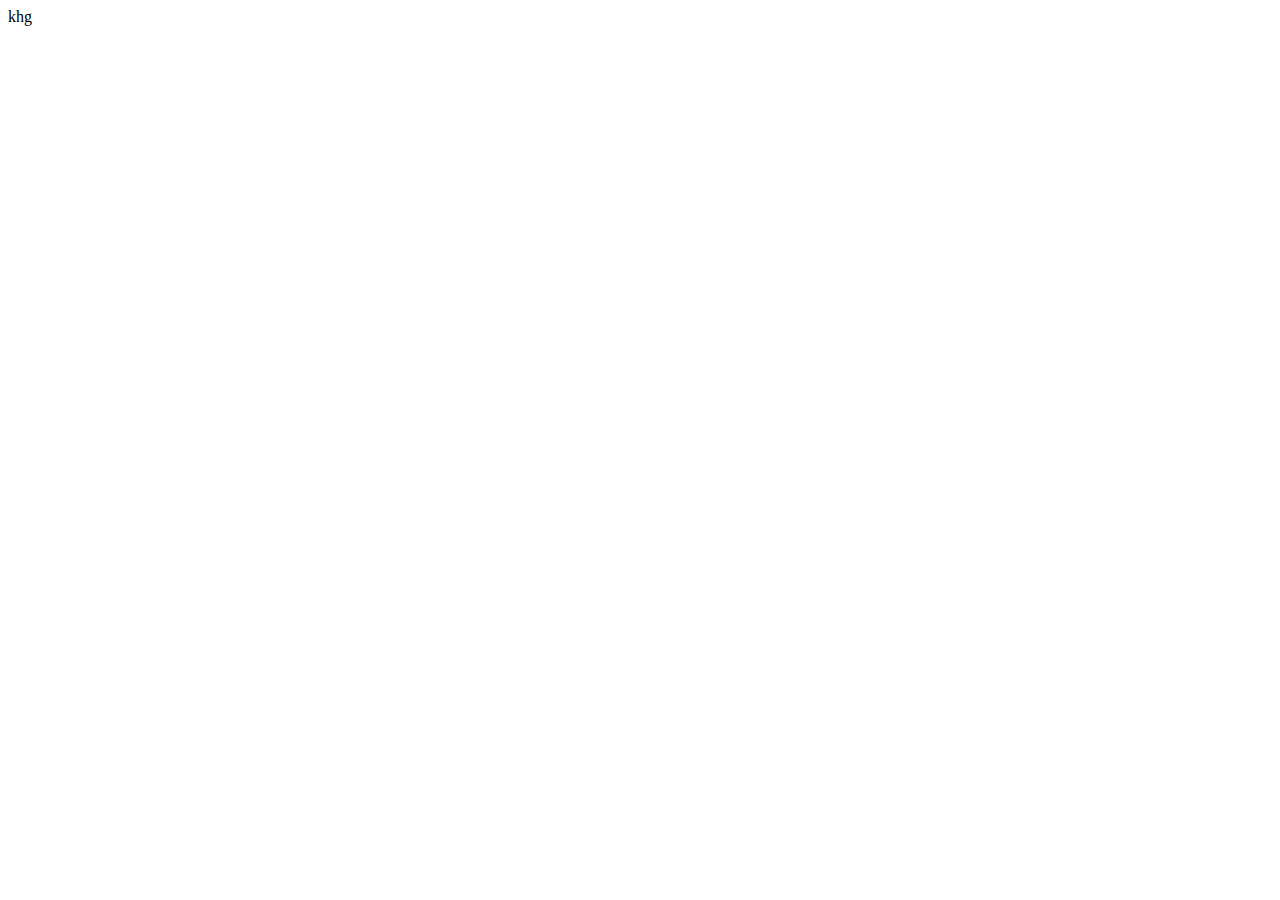
==== index.html @ ae6369a5 "Додала заголовок" ====
<!DOCTYPE html>
<html lang="en">
<head>
    <meta charset="UTF-8">
    <meta http-equiv="X-UA-Compatible" content="IE=edge">
    <meta name="viewport" content="width=device-width, initial-scale=1.0">
    <title>Document</title>
    <link rel="stylesheet" href="./style.css">
</head>
<body>
    <header>
        khg
    </header>
</body>
</html>
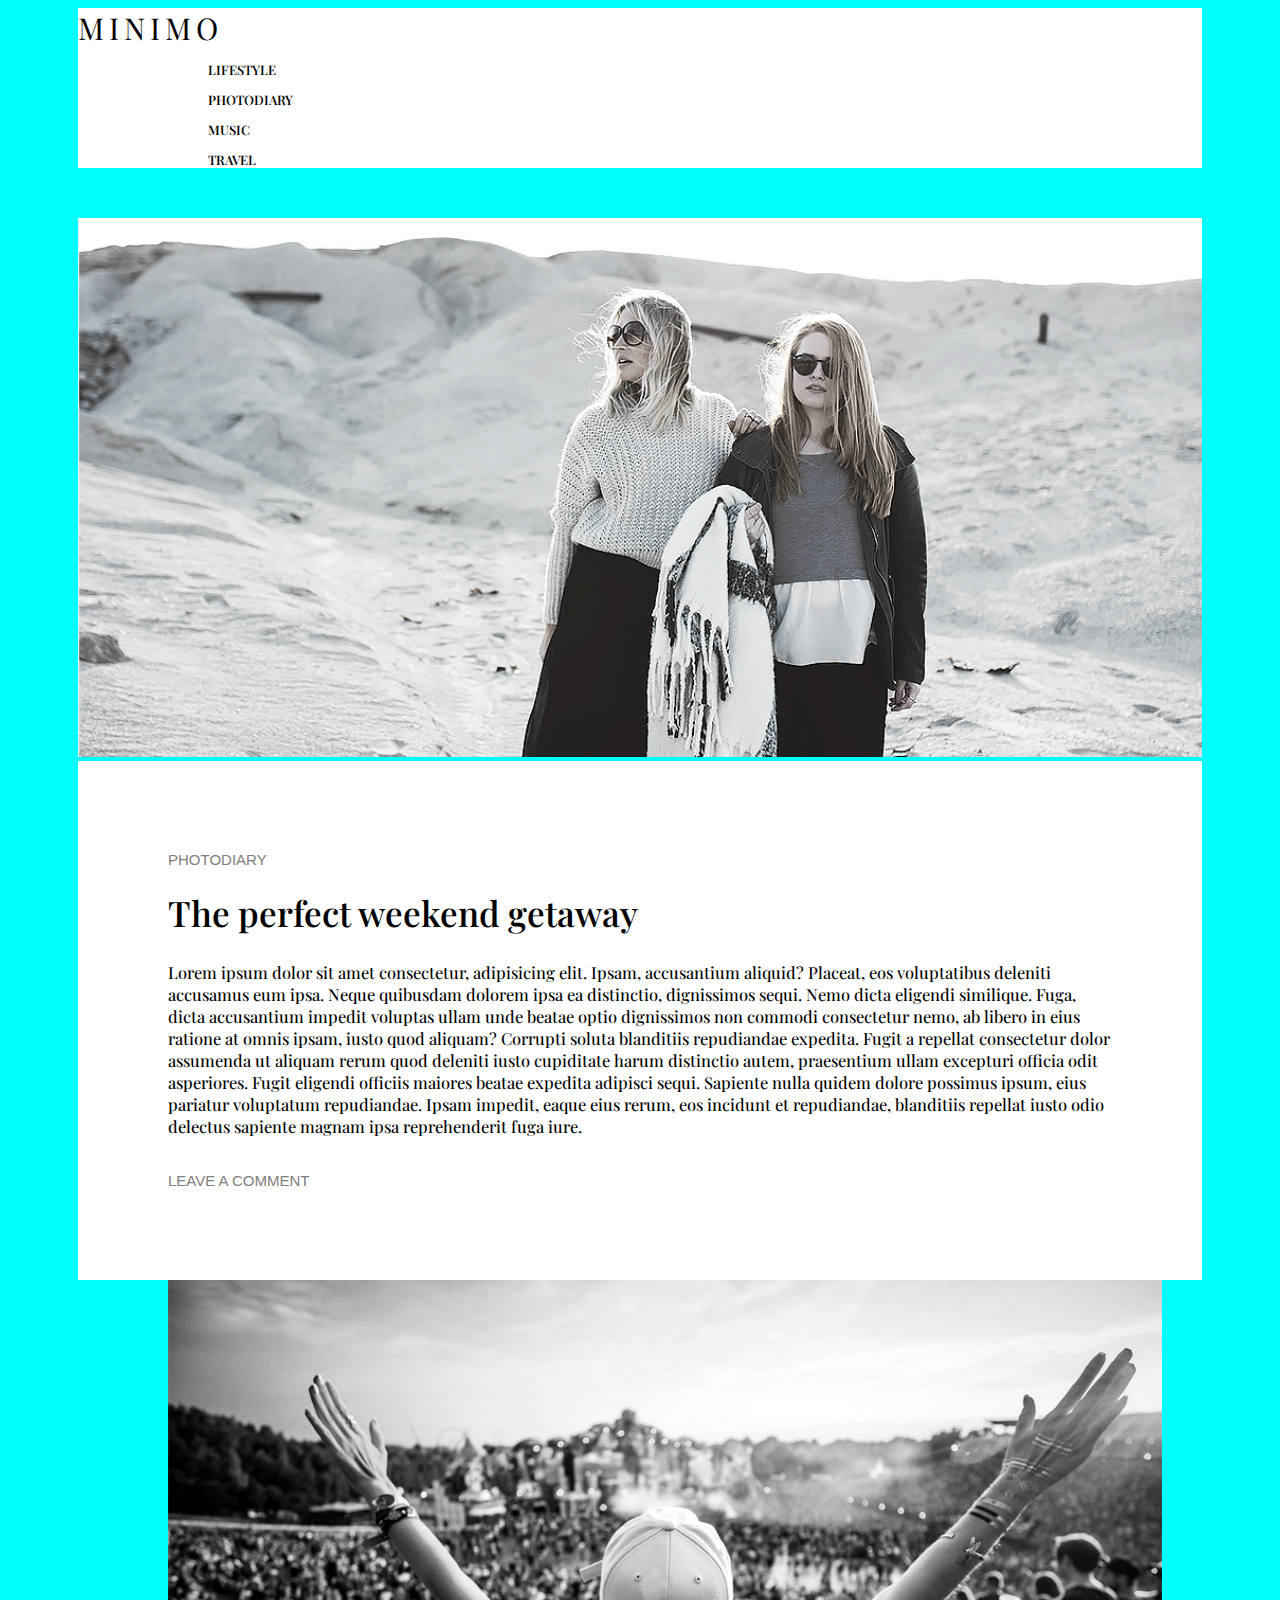
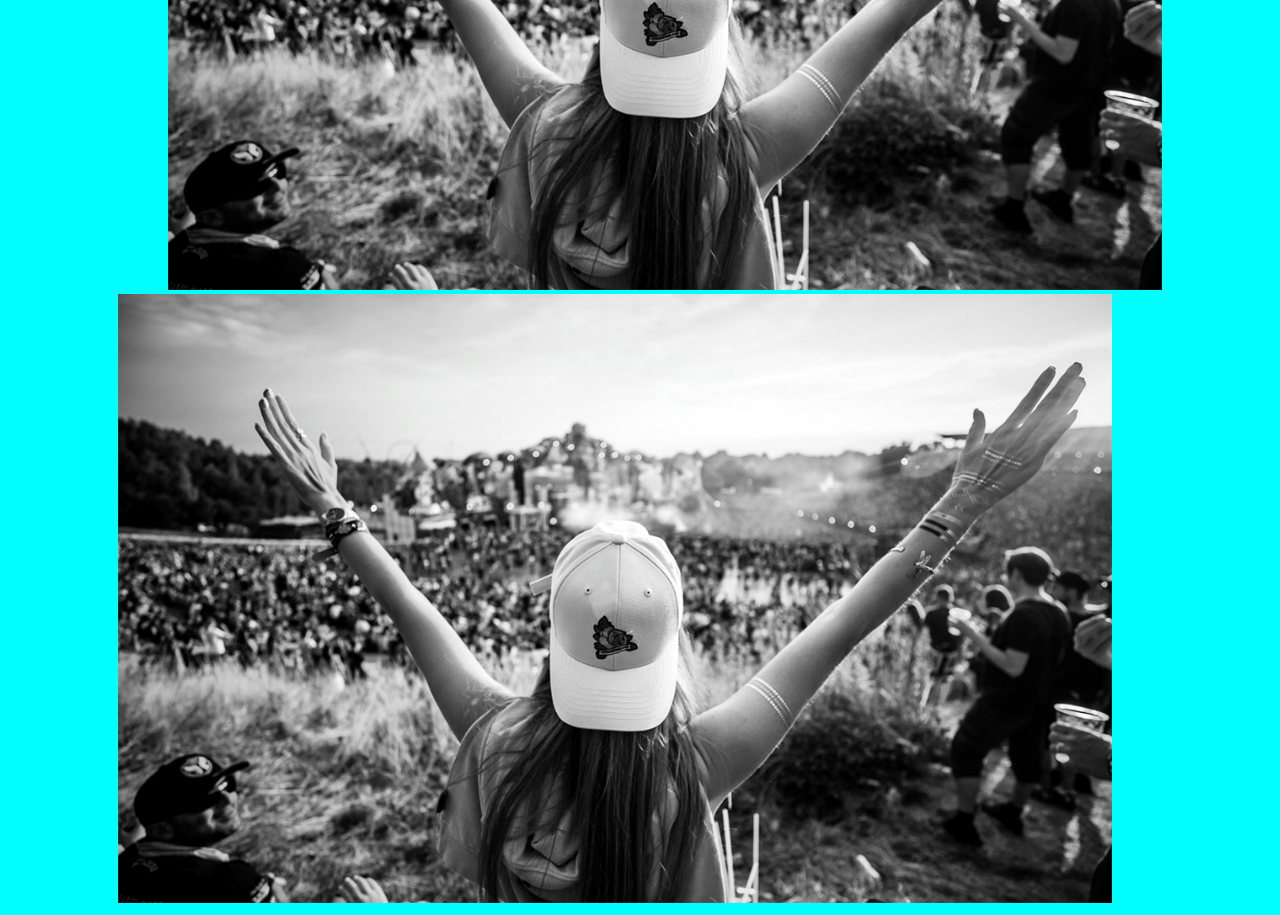
==== commit 0a4a6bfc: "Додала хедер і перші 2 розділи" ====
--- a/index.html
+++ b/index.html
@@ -5,11 +5,97 @@
     <meta http-equiv="X-UA-Compatible" content="IE=edge">
     <meta name="viewport" content="width=device-width, initial-scale=1.0">
     <title>Document</title>
+    <link href="https://cdn.jsdelivr.net/npm/bootstrap@5.2.3/dist/css/bootstrap.min.css" rel="stylesheet" integrity="sha384-rbsA2VBKQhggwzxH7pPCaAqO46MgnOM80zW1RWuH61DGLwZJEdK2Kadq2F9CUG65" crossorigin="anonymous">
     <link rel="stylesheet" href="./style.css">
+    <link rel="preconnect" href="https://fonts.googleapis.com">
+    <link rel="preconnect" href="https://fonts.gstatic.com" crossorigin>
+    <link href="https://fonts.googleapis.com/css2?family=Playfair+Display&display=swap" rel="stylesheet">
 </head>
 <body>
     <header>
-        khg
+        <nav class="navbar bg-light odstephed">
+            <div class="container-fluid cl">
+              <a class="navbar-brand minimo">MINIMO</a>
+              <div class="d-flex menu">
+                <p>
+                  <a href="#">LIFESTYLE</a>
+                </p>
+                <p>
+                  <a href="#chapterr2">PHOTODIARY</a>
+                </p>
+                <p>
+                  <a href="#">MUSIC</a>
+                </p>
+                <p>
+                  <a href="#">TRAVEL</a>
+                </p>
+              </div>
+            </div>
+          </nav>
     </header>
+
+    <main>
+
+      <div class="chapter1">
+        <div class="row">
+          <div class="col girls">
+            <img src="./girls.png" alt="girls">
+          </div>
+        </div>
+      </div>
+
+      <div class="chapter2" id="chapterr2">
+        <div class="row">
+          <div class="col">
+            <div class="photodiary">
+              <span class="graytext">PHOTODIARY</span>
+              <p class="hed">
+                The perfect weekend getaway
+              </p>
+              <p class="phototext">
+                Lorem ipsum dolor sit amet consectetur, adipisicing elit. Ipsam, accusantium aliquid? Placeat, eos voluptatibus deleniti accusamus eum ipsa. Neque quibusdam dolorem ipsa ea distinctio, dignissimos sequi. Nemo dicta eligendi similique.
+                Fuga, dicta accusantium impedit voluptas ullam unde beatae optio dignissimos non commodi consectetur nemo, ab libero in eius ratione at omnis ipsam, iusto quod aliquam? Corrupti soluta blanditiis repudiandae expedita.
+                Fugit a repellat consectetur dolor assumenda ut aliquam rerum quod deleniti iusto cupiditate harum distinctio autem, praesentium ullam excepturi officia odit asperiores. Fugit eligendi officiis maiores beatae expedita adipisci sequi.
+                Sapiente nulla quidem dolore possimus ipsum, eius pariatur voluptatum repudiandae. Ipsam impedit, eaque eius rerum, eos incidunt et repudiandae, blanditiis repellat iusto odio delectus sapiente magnam ipsa reprehenderit fuga iure.
+              </p>
+              <span class="graytext">LEAVE A COMMENT</span>
+            </div>
+          </div>
+        </div>
+      </div>
+
+      <div class="chapter3">
+
+        <div class="row">
+          <div class="col leftt">
+            <div class="image">
+              <img src="./festival.png">
+            </div>
+          </div>
+
+          <div class="col rightt">
+            <div class="image">
+              <img src="./festival.png">
+            </div>
+          </div>
+        </div>
+
+        <div class="row">
+          <div class="col"></div>
+
+          <div class="col"></div>
+        </div>
+
+      </div>
+  
+    </main>
+
+
+    <script
+      src="https://cdn.jsdelivr.net/npm/bootstrap@5.2.3/dist/js/bootstrap.bundle.min.js"
+      integrity="sha384-kenU1KFdBIe4zVF0s0G1M5b4hcpxyD9F7jL+jjXkk+Q2h455rYXK/7HAuoJl+0I4"
+      crossorigin="anonymous">
+    </script>
+    
 </body>
 </html>--- a/style.css
+++ b/style.css
@@ -0,0 +1,104 @@
+@import url('https://fonts.googleapis.com/css2?family=Playfair+Display&display=swap');
+
+body {
+    background-color: aqua;
+}
+
+.odstephed {
+    margin-left: 70px;
+    margin-right: 70px;
+    display: flex;
+    align-items: center;
+    background-color: white !important;
+}
+
+.cl {
+    padding: 0px !important;
+}
+
+.minimo {
+    letter-spacing: 5px;
+    font-size: 30px;
+    font-family: 'Playfair Display', serif;
+}
+
+.menu p {
+    font-size: 13px;
+    font-weight: 550;
+    margin-left: 130px;
+    margin-bottom: 0px;
+    font-family: 'Playfair Display', serif;
+}
+
+a {
+    text-decoration: none;
+    color: black;
+}
+
+
+
+.chapter1 {
+    margin-top: 50px;
+    margin-left: 70px;
+    margin-right: 70px;
+}
+
+.girls img {
+    width: 100%;
+}
+
+
+.chapter2, .chapter3 {
+    margin-left: 70px;
+    margin-right: 70px;
+}
+
+.photodiary {
+    color: black;
+    background-color: white;
+    padding: 90px;
+}
+
+.graytext {
+    font-family: Arial, Helvetica, sans-serif;
+    font-size: 15px;
+    color: gray;
+}
+
+.photodiary .hed {
+    font-family: 'Playfair Display', serif;
+    font-size: 35px;
+    font-weight: 550;
+    margin-top: 20px;
+    margin-bottom: 25px;
+}
+
+.photodiary .phototext {
+    font-family: 'Playfair Display', serif;
+    font-size: 16.5px;
+    font-weight: 450;
+    margin-bottom: 35px;
+}
+
+
+.leftt {
+    padding-right: 40px;
+}
+
+.rightt {
+    padding-left: 40px;
+}
+
+.leftt .image {
+    padding-left: 90px;
+}
+
+.rightt .image {
+    padding-right: 90px;
+}
+
+.image img {
+    width: 100%;
+}
+
+
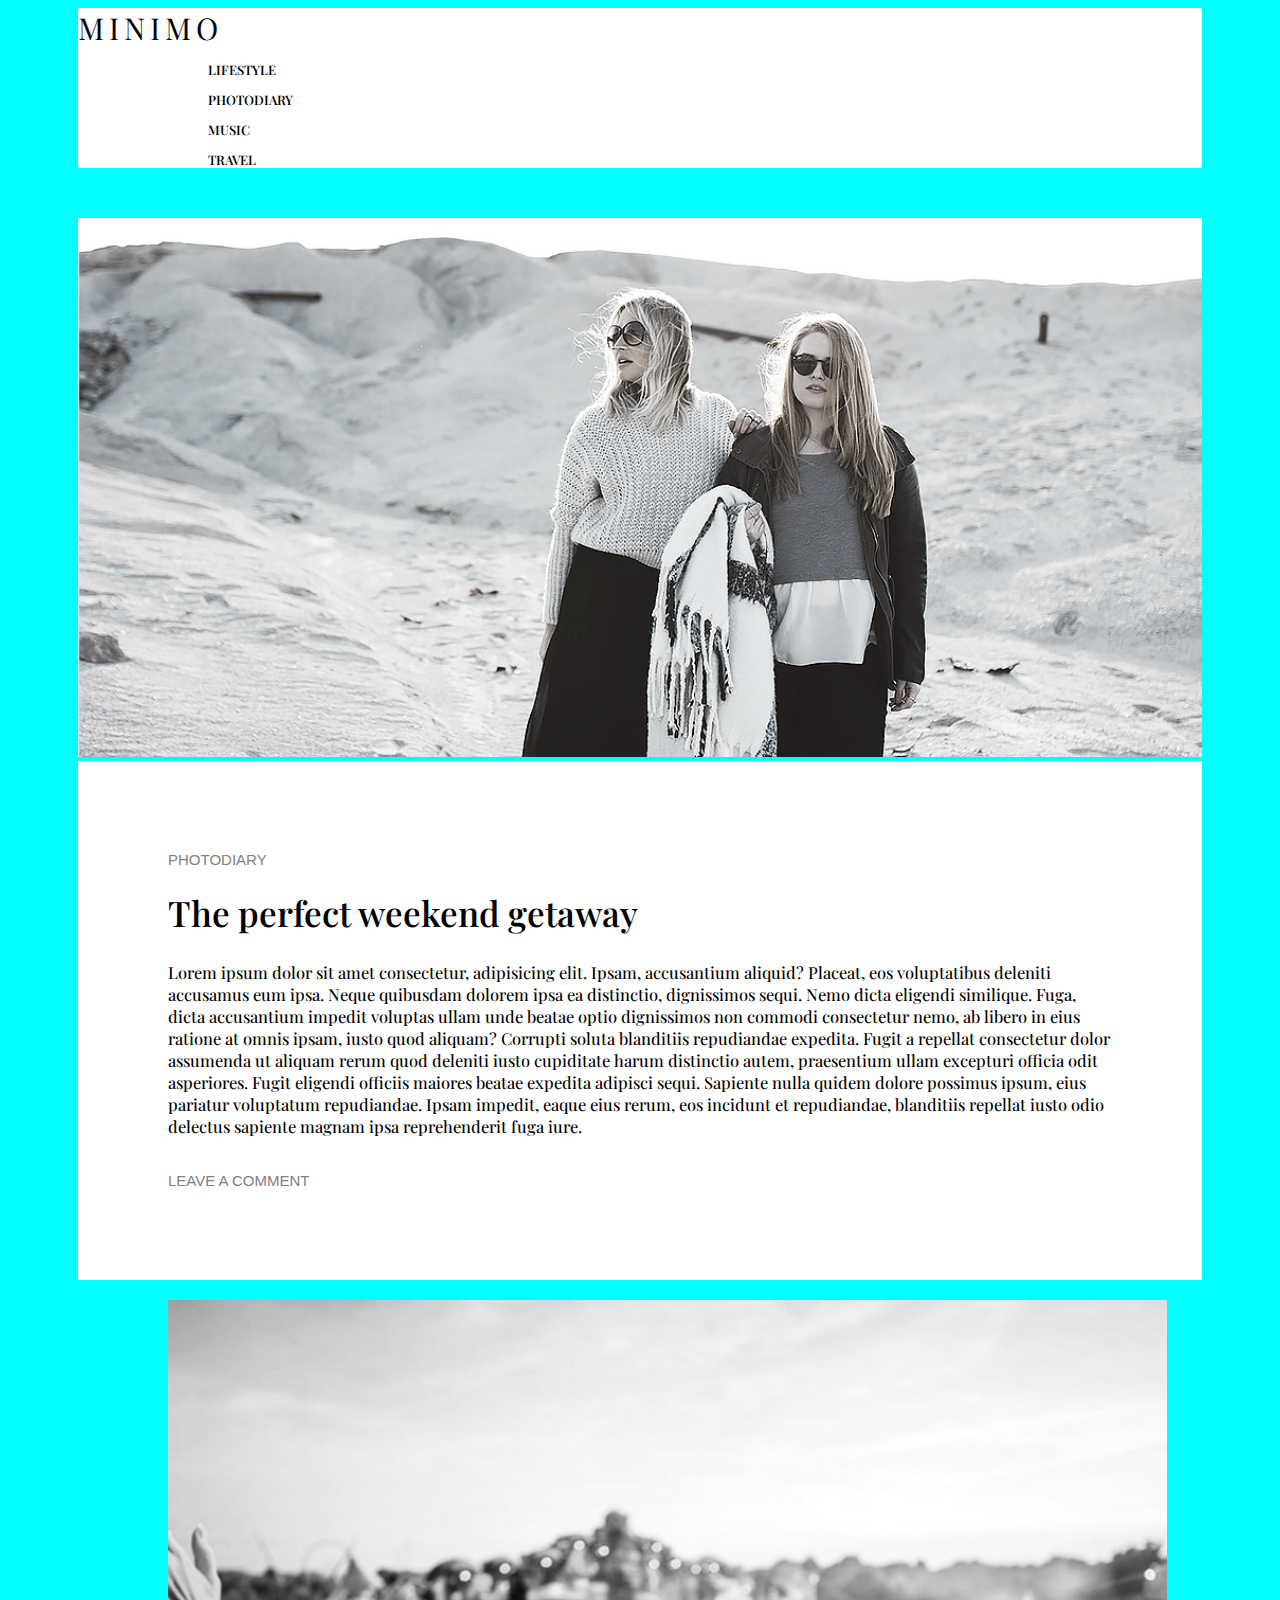
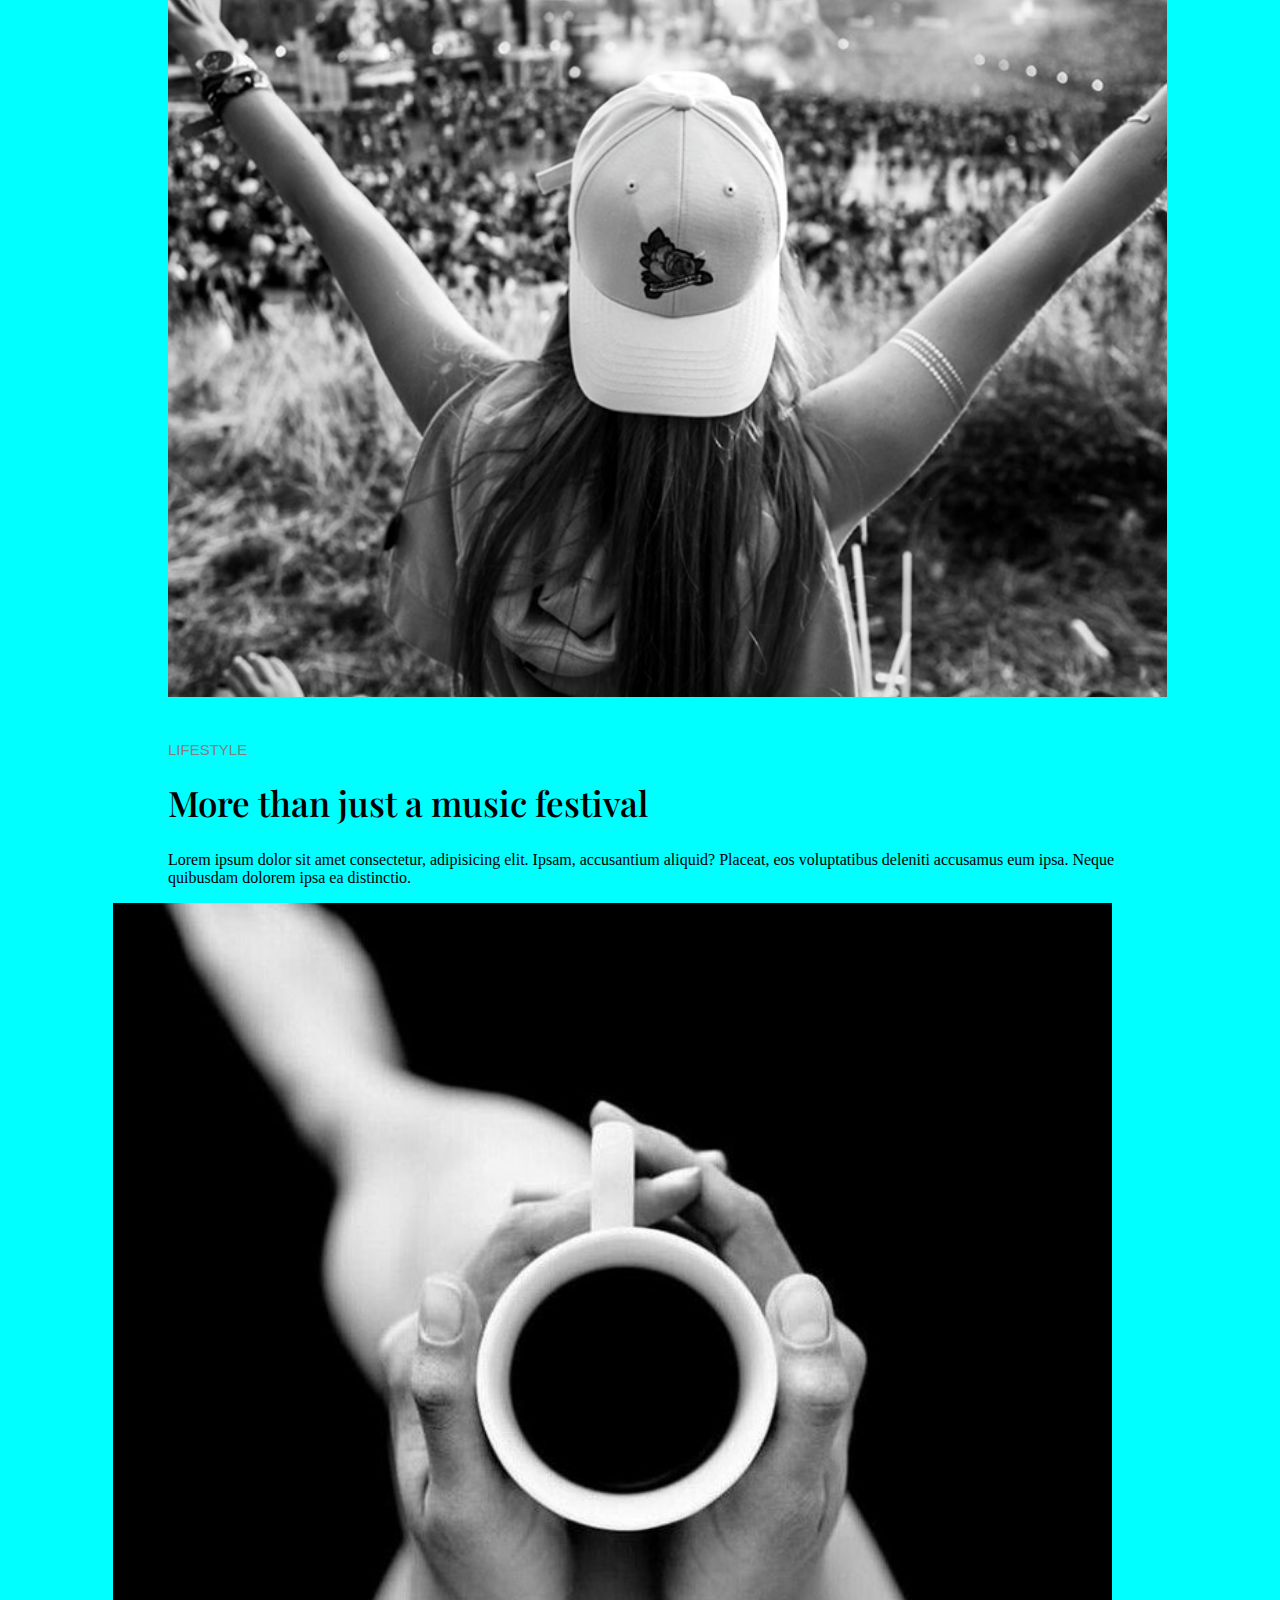
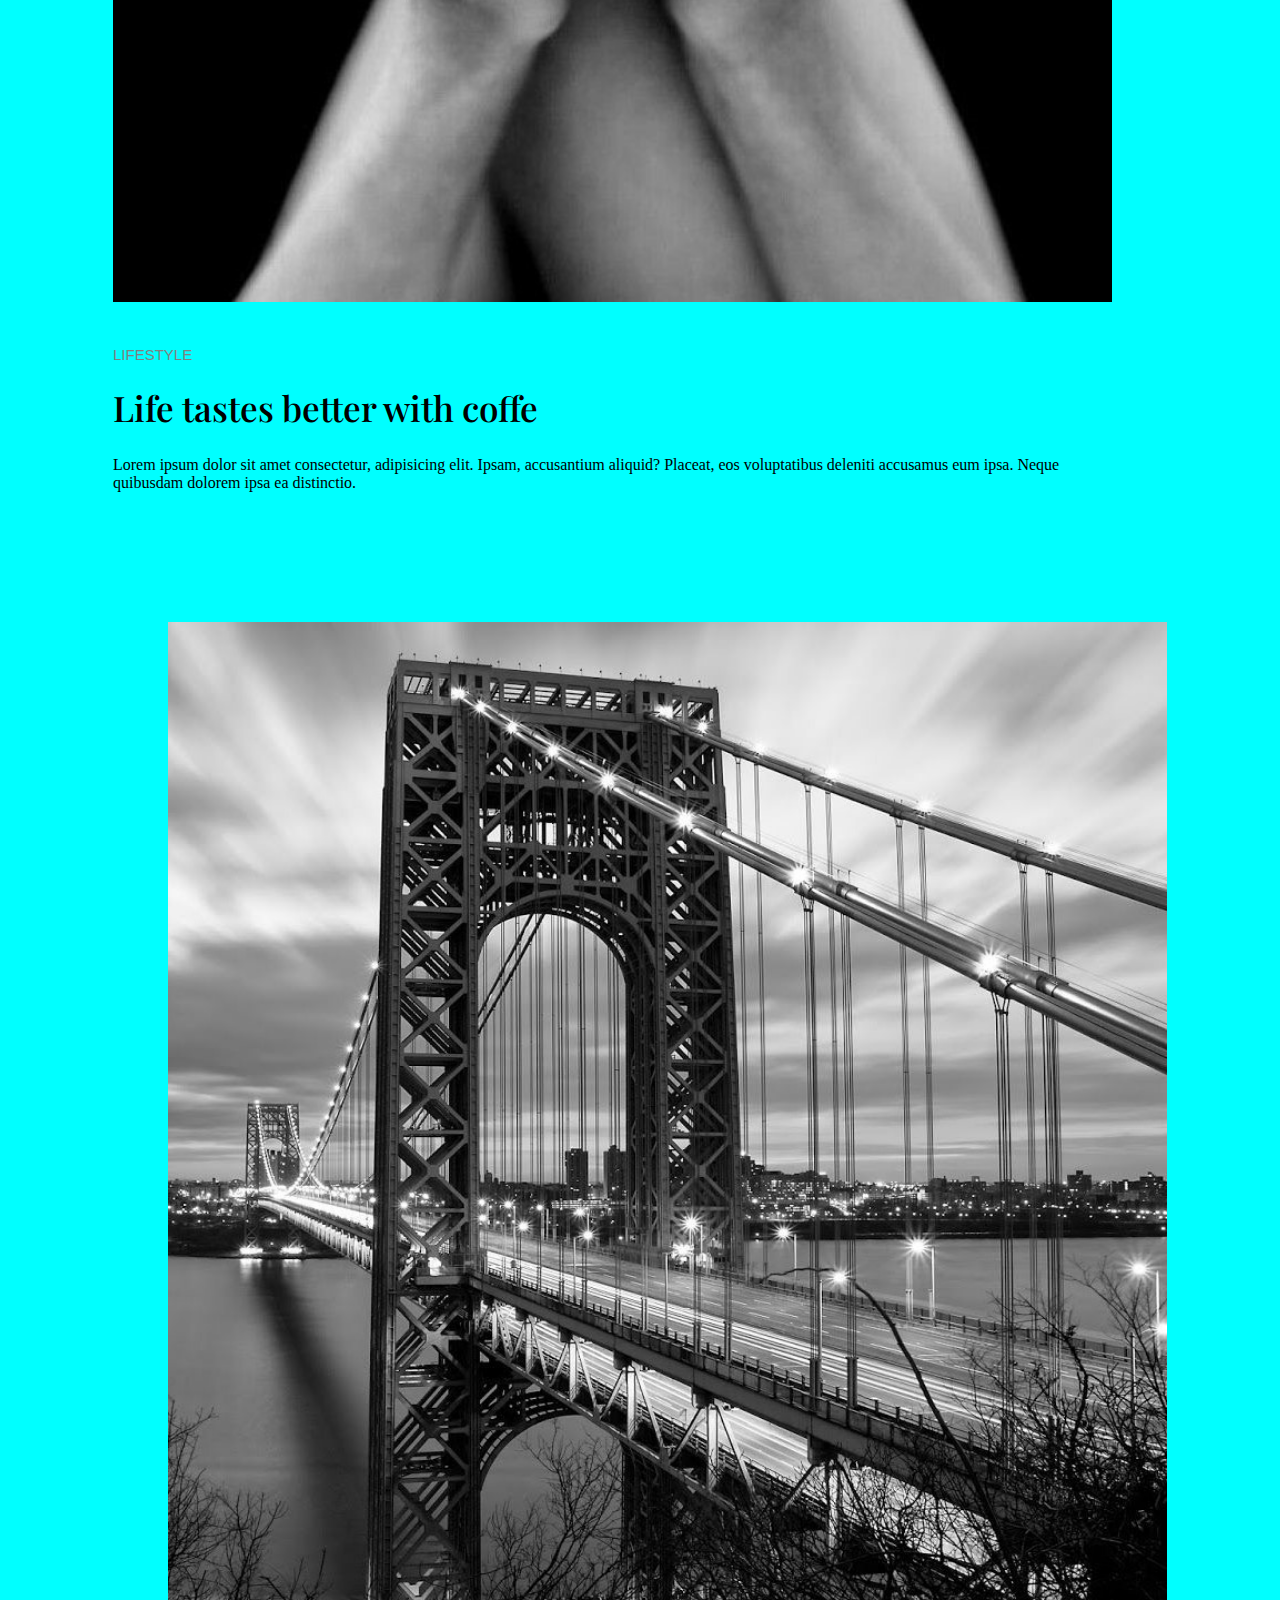
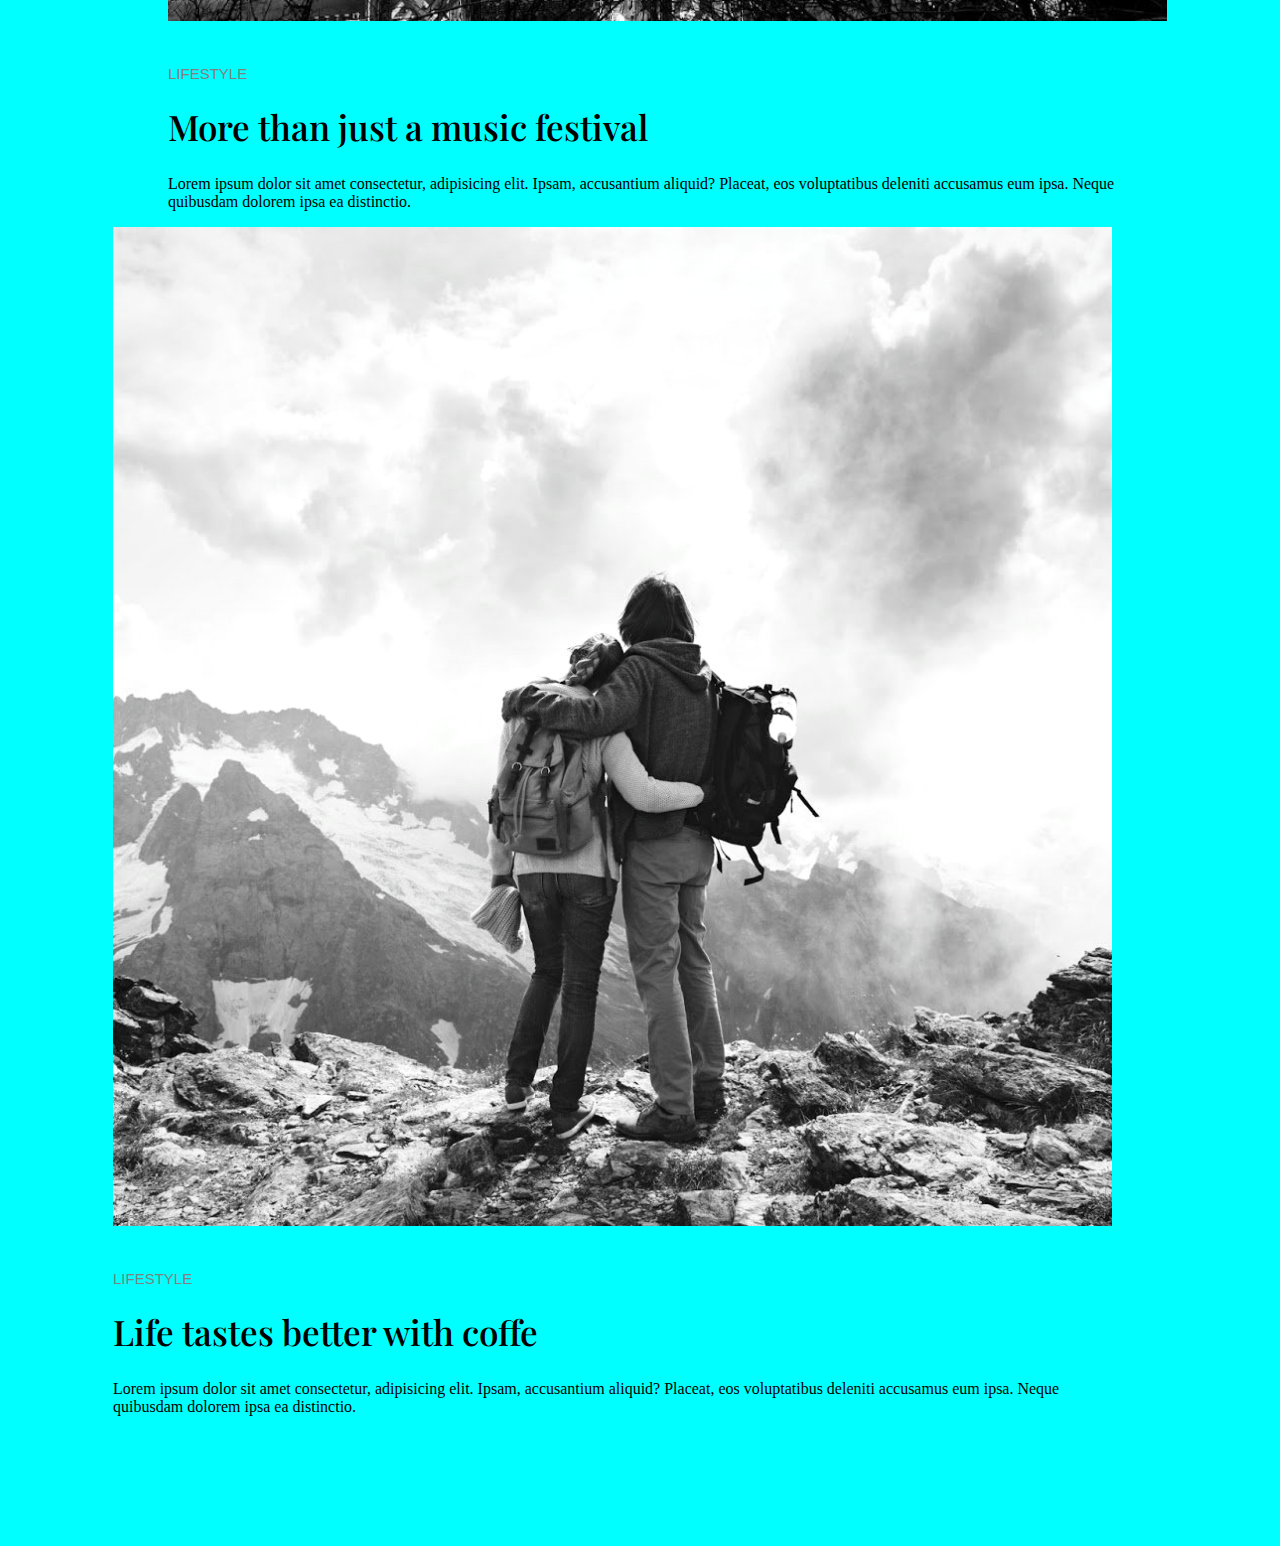
==== commit 176946a6: "Третій розділ" ====
--- a/index.html
+++ b/index.html
@@ -66,24 +66,68 @@
 
       <div class="chapter3">
 
-        <div class="row">
+        <div class="row row1">
           <div class="col leftt">
             <div class="image">
-              <img src="./festival.png">
+              <div class="box">
+                <img src="./festival.png" alt="festival">
+              </div>
+              <span class="graytext">LIFESTYLE</span>
+              <p class="hed">
+                More than just a music festival
+              </p>
+              <p class="phototext">
+                Lorem ipsum dolor sit amet consectetur, adipisicing elit. Ipsam, accusantium aliquid? Placeat, eos voluptatibus deleniti accusamus eum ipsa. Neque quibusdam dolorem ipsa ea distinctio.
+              </p>
             </div>
           </div>
 
           <div class="col rightt">
             <div class="image">
-              <img src="./festival.png">
+              <div class="box">
+                <img src="./coffe.jpg" alt="cofee">
+              </div>
+              <span class="graytext">LIFESTYLE</span>
+              <p class="hed">
+                Life tastes better with coffe
+              </p>
+              <p class="phototext">
+                Lorem ipsum dolor sit amet consectetur, adipisicing elit. Ipsam, accusantium aliquid? Placeat, eos voluptatibus deleniti accusamus eum ipsa. Neque quibusdam dolorem ipsa ea distinctio.
+              </p>
             </div>
           </div>
         </div>
 
-        <div class="row">
-          <div class="col"></div>
+        <div class="row row1">
+          <div class="col leftt">
+            <div class="image">
+              <div class="box">
+                <img src="./bridge.jpg" alt="bridge">
+              </div>
+              <span class="graytext">LIFESTYLE</span>
+              <p class="hed">
+                More than just a music festival
+              </p>
+              <p class="phototext">
+                Lorem ipsum dolor sit amet consectetur, adipisicing elit. Ipsam, accusantium aliquid? Placeat, eos voluptatibus deleniti accusamus eum ipsa. Neque quibusdam dolorem ipsa ea distinctio.
+              </p>
+            </div>
+          </div>
 
-          <div class="col"></div>
+          <div class="col rightt">
+            <div class="image">
+              <div class="box">
+                <img src="./alp.png" alt="alp">
+              </div>
+              <span class="graytext">LIFESTYLE</span>
+              <p class="hed">
+                Life tastes better with coffe
+              </p>
+              <p class="phototext">
+                Lorem ipsum dolor sit amet consectetur, adipisicing elit. Ipsam, accusantium aliquid? Placeat, eos voluptatibus deleniti accusamus eum ipsa. Neque quibusdam dolorem ipsa ea distinctio.
+              </p>
+            </div>
+          </div>
         </div>
 
       </div>
--- a/style.css
+++ b/style.css
@@ -65,7 +65,7 @@
     color: gray;
 }
 
-.photodiary .hed {
+.hed {
     font-family: 'Playfair Display', serif;
     font-size: 35px;
     font-weight: 550;
@@ -80,13 +80,20 @@
     margin-bottom: 35px;
 }
 
+.chapter3 {
+    margin-top: 20px;
+}
+
+.row1 {
+    margin-bottom: 130px;
+}
 
 .leftt {
-    padding-right: 40px;
+    padding-right: 35px;
 }
 
 .rightt {
-    padding-left: 40px;
+    padding-left: 35px;
 }
 
 .leftt .image {
@@ -97,8 +104,11 @@
     padding-right: 90px;
 }
 
-.image img {
+.box img {
     width: 100%;
 }
 
+.box {
+    margin-bottom: 40px;
+}
 
